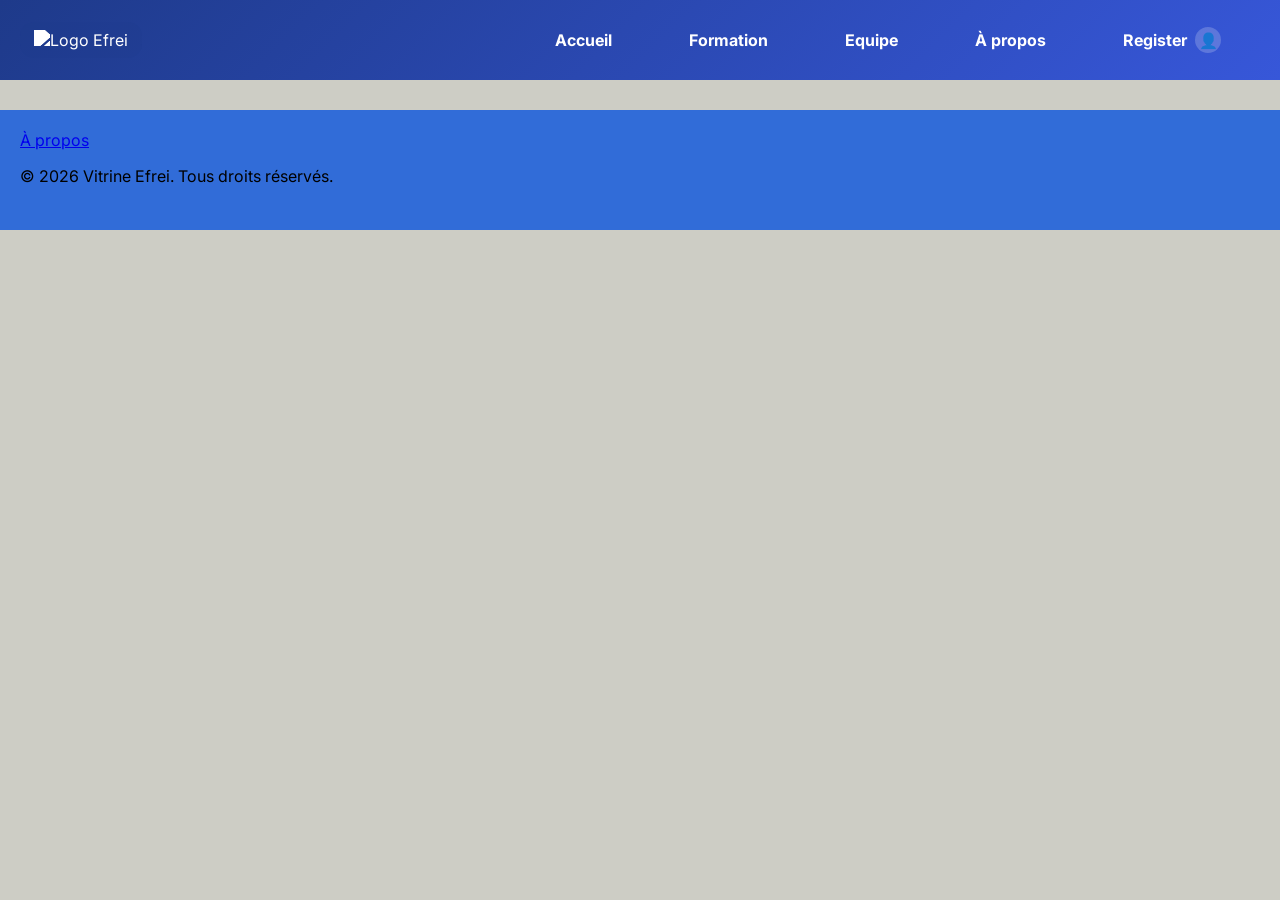
==== html/Apropos.html @ 618b9f23 "Modification header" ====
<!DOCTYPE html>
<html lang="en">
<head>
    <meta charset="UTF-8">
    <meta name="viewport" content="width=device-width, initial-scale=1.0">
    <link rel="stylesheet" href="../css/style.css">
    <link rel="stylesheet" href="../css/Apropos.css">
    <link href="https://fonts.googleapis.com/css2?family=Inter:wght@300;400;600&display=swap" rel="stylesheet">
    <title>Vitrine Efrei</title>
</head>
<body>
    <header>
        <div class="logo">
            <img src="https://www.capitainestudy.fr/wp-content/uploads/listing-uploads/logo/2022/02/LOGO_EFREI-PRINT_EFREI-WEB-2-2.png" alt="Logo Efrei">
        </div>
        <nav>
            <a href="Accueil.html">Accueil</a>
            <a href="Formation.html">Formation</a>
            <a href="Equipe.html">Equipe</a>
            <a href="Apropos.html">À propos</a>
            <a href="Register.html" class="register-link">Register <span class="user-icon" aria-hidden="true">👤</span></a>
        </nav>
    </header>
    <main>

    </main>
    <footer>
        <a href="Apropos.html">À propos</a>
        <p>&copy; 2026 Vitrine Efrei. Tous droits réservés.</p>
    </footer>
</body>
</html>
---- css/style.css ----
body {
    margin: 0;
    font-family: 'Inter', 'Segoe UI', sans-serif;
    background-color: rgb(205, 205, 197);
}

header {
    display: flex;
    justify-content: space-between;
    align-items: center;
    height: 80px;
    padding: 0 20px;
    background: linear-gradient(135deg, #1e3a8a 0%, #3757d9 100%);
}

header .logo {
    padding: 8px 14px;
    border-radius: 14px;
    background-color: rgba(30, 58, 138, 0.16);
}

header .logo img {
    height: 56px;
    width: auto;
    filter: brightness(0) invert(1);
}

nav {
    display: flex;
    width: 60%;
    justify-content: space-around;
    align-items: center;
}

nav a {
    text-decoration: none;
    color: #ffffff;
    font-weight: bold;
}

nav a.register-link {
    display: inline-flex;
    align-items: center;
    gap: 8px;
}

.user-icon {
    display: inline-flex;
    align-items: center;
    justify-content: center;
    width: 26px;
    height: 26px;
    border-radius: 50%;
    background: rgba(255, 255, 255, 0.2);
    color: #ffffff;
    font-size: 0.95rem;
}

main {
    margin: 5px 20px;
}

footer {
    margin-top: 30px;
    height: 80px;
    background-color: rgb(49, 108, 216);
    padding: 20px;
}
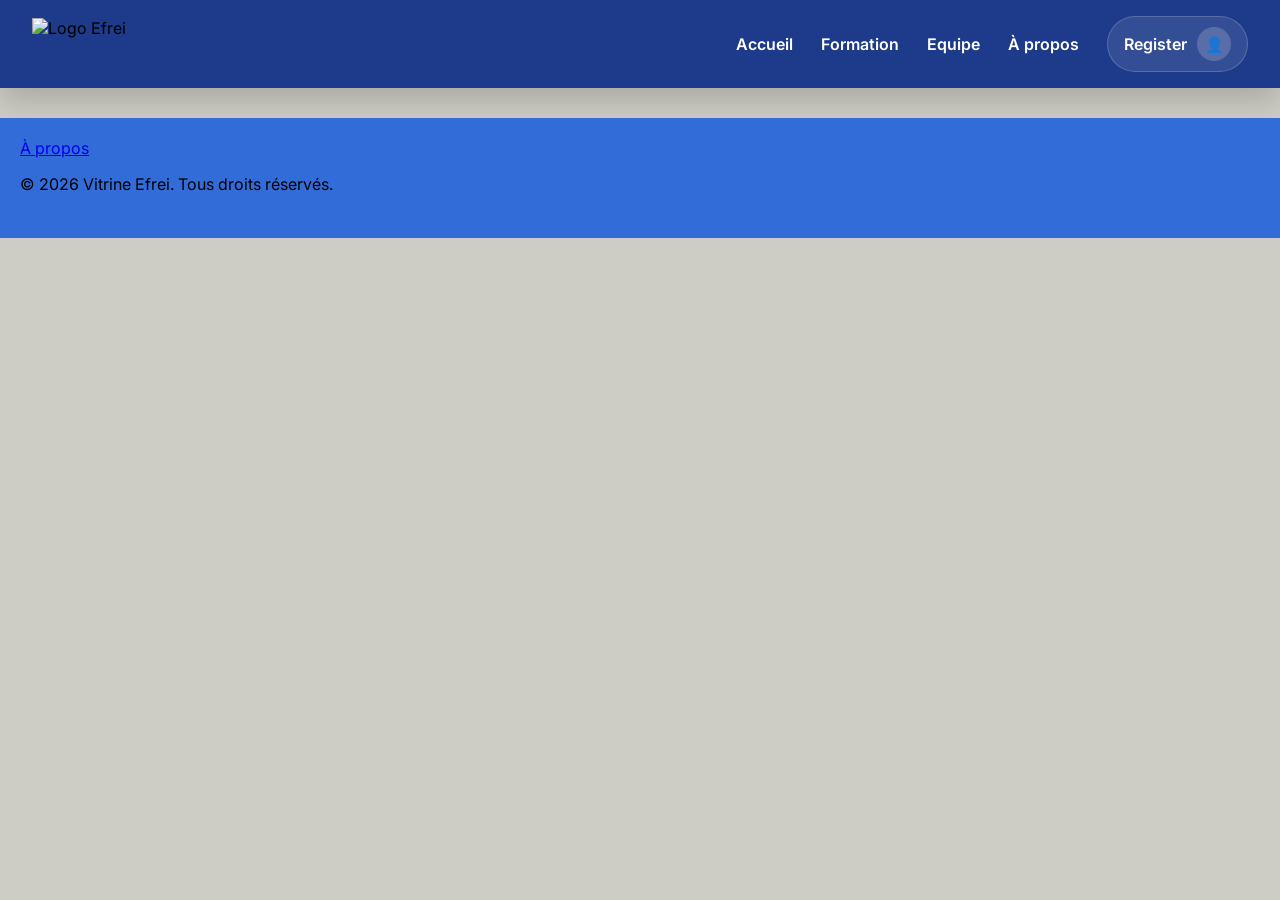
==== commit 670fb70a: "Header" ====
--- a/html/Apropos.html
+++ b/html/Apropos.html
@@ -11,7 +11,7 @@
 <body>
     <header>
         <div class="logo">
-            <img src="https://www.capitainestudy.fr/wp-content/uploads/listing-uploads/logo/2022/02/LOGO_EFREI-PRINT_EFREI-WEB-2-2.png" alt="Logo Efrei">
+            <img src="../img/Logo_Efrei.png" alt="Logo Efrei">
         </div>
         <nav>
             <a href="Accueil.html">Accueil</a>
--- a/css/style.css
+++ b/css/style.css
@@ -8,50 +8,59 @@
     display: flex;
     justify-content: space-between;
     align-items: center;
-    height: 80px;
-    padding: 0 20px;
-    background: linear-gradient(135deg, #1e3a8a 0%, #3757d9 100%);
+    min-height: 88px;
+    padding: 0 32px;
+    background-color: #1e3a8a;
+    box-shadow: 0 12px 32px rgba(0, 0, 0, 0.18);
 }
 
 header .logo {
-    padding: 8px 14px;
-    border-radius: 14px;
-    background-color: rgba(30, 58, 138, 0.16);
+    display: flex;
+    align-items: center;
 }
 
 header .logo img {
-    height: 56px;
+    height: 52px;
     width: auto;
-    filter: brightness(0) invert(1);
+    filter: none;
 }
 
 nav {
     display: flex;
-    width: 60%;
-    justify-content: space-around;
     align-items: center;
+    gap: 28px;
+    margin-left: auto;
 }
 
 nav a {
     text-decoration: none;
     color: #ffffff;
-    font-weight: bold;
+    font-weight: 600;
+    transition: color 0.2s ease, opacity 0.2s ease;
+}
+
+nav a:hover {
+    color: #e8ecff;
 }
 
 nav a.register-link {
     display: inline-flex;
     align-items: center;
-    gap: 8px;
+    gap: 10px;
+    padding: 10px 16px;
+    border-radius: 999px;
+    background: rgba(255, 255, 255, 0.1);
+    border: 1px solid rgba(255, 255, 255, 0.18);
 }
 
 .user-icon {
     display: inline-flex;
     align-items: center;
     justify-content: center;
-    width: 26px;
-    height: 26px;
+    width: 34px;
+    height: 34px;
     border-radius: 50%;
-    background: rgba(255, 255, 255, 0.2);
+    background: rgba(255, 255, 255, 0.18);
     color: #ffffff;
     font-size: 0.95rem;
 }
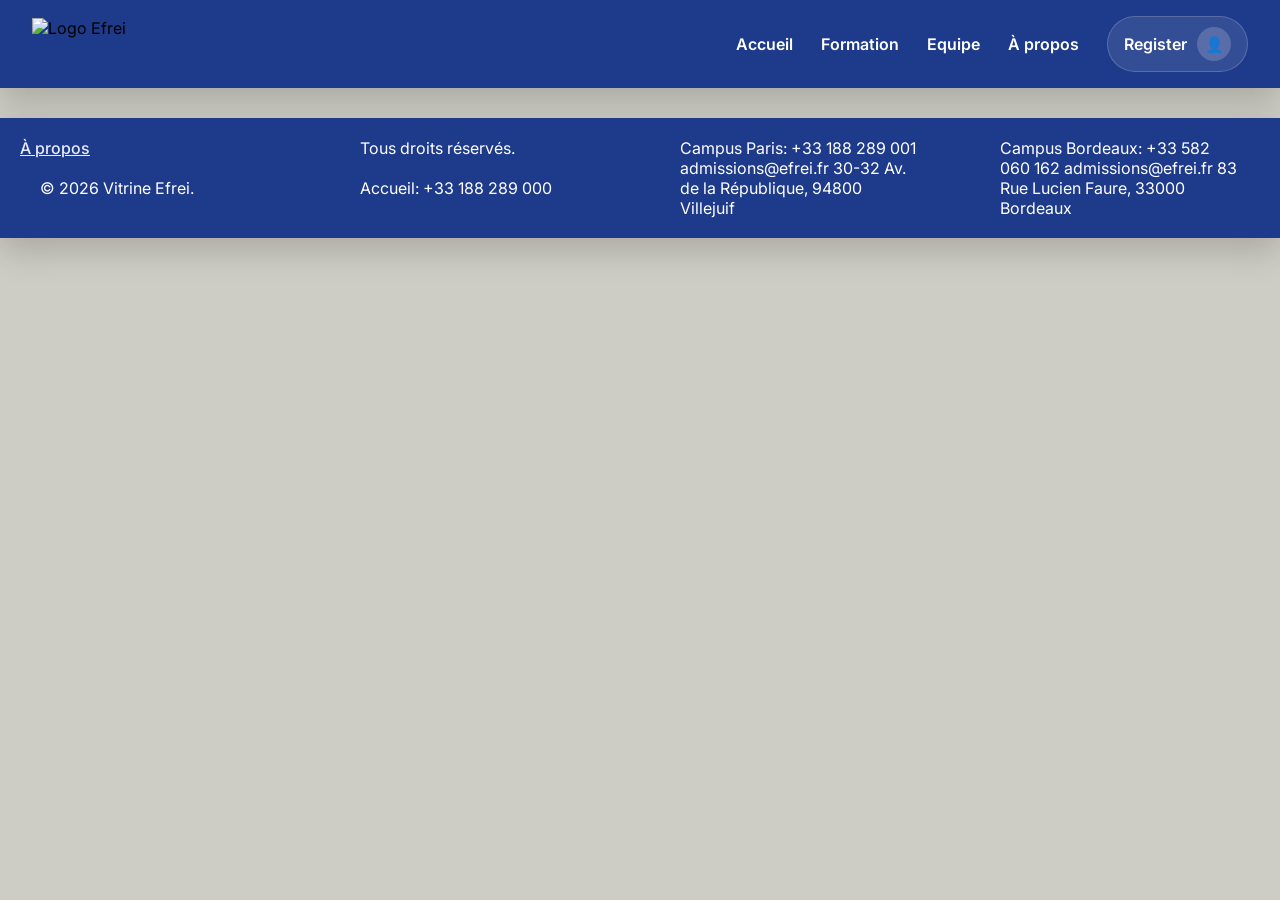
==== commit 98a16ec7: "Footer" ====
--- a/html/Apropos.html
+++ b/html/Apropos.html
@@ -25,8 +25,14 @@
 
     </main>
     <footer>
-        <a href="Apropos.html">À propos</a>
-        <p>&copy; 2026 Vitrine Efrei. Tous droits réservés.</p>
+        <div class="footer-columns">
+            <a href="Apropos.html">À propos</a>
+            <p>&copy; 2026 Vitrine Efrei.</p>
+            <p>Tous droits réservés.</p>
+            <p>Accueil: +33 188 289 000</p>
+            <p>Campus Paris: +33 188 289 001   admissions@efrei.fr   30-32 Av. de la République, 94800 Villejuif</p>
+            <p>Campus Bordeaux: +33 582 060 162   admissions@efrei.fr   83 Rue Lucien Faure, 33000 Bordeaux</p>
+        </div>
     </footer>
 </body>
 </html>
--- a/css/style.css
+++ b/css/style.css
@@ -72,7 +72,25 @@
 footer {
     margin-top: 30px;
     height: 80px;
-    background-color: rgb(49, 108, 216);
+    background-color: #1e3a8a;
+    box-shadow: 0 12px 32px rgba(0, 0, 0, 0.18);
     padding: 20px;
+    color: white;
 }
 
+.footer-columns{
+    columns: 4;
+    column-gap: 40px;
+
+}
+
+.footer-columns p {
+    margin: 20px 20px 20px;
+    break-inside: avoid; 
+}
+
+footer a{
+    color: #e8ecff;
+    font-weight: 500;
+}
+
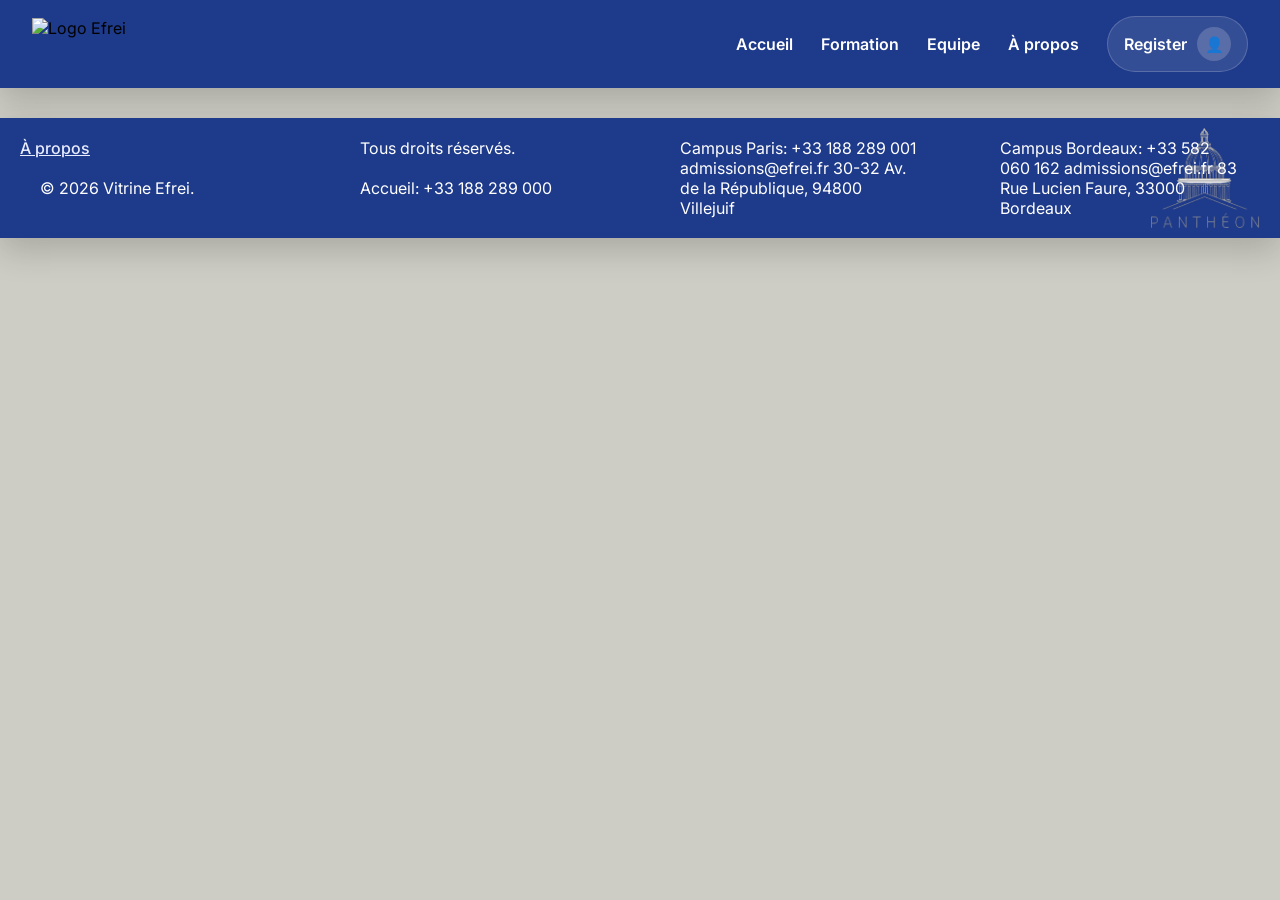
==== commit 356fc7bb: "register page" ====
--- a/html/Apropos.html
+++ b/html/Apropos.html
@@ -6,6 +6,7 @@
     <link rel="stylesheet" href="../css/style.css">
     <link rel="stylesheet" href="../css/Apropos.css">
     <link href="https://fonts.googleapis.com/css2?family=Inter:wght@300;400;600&display=swap" rel="stylesheet">
+    <script type="module" src="../js/Apropos.js"></script>
     <title>Vitrine Efrei</title>
 </head>
 <body>
--- a/css/style.css
+++ b/css/style.css
@@ -76,6 +76,12 @@
     box-shadow: 0 12px 32px rgba(0, 0, 0, 0.18);
     padding: 20px;
     color: white;
+    background-image: url("../img/Panthéon.png");
+    background-repeat: no-repeat;
+    background-position: right 20px bottom 20px;
+    background-size: 110px;
+    background-position-y: 10px;
+
 }
 
 .footer-columns{
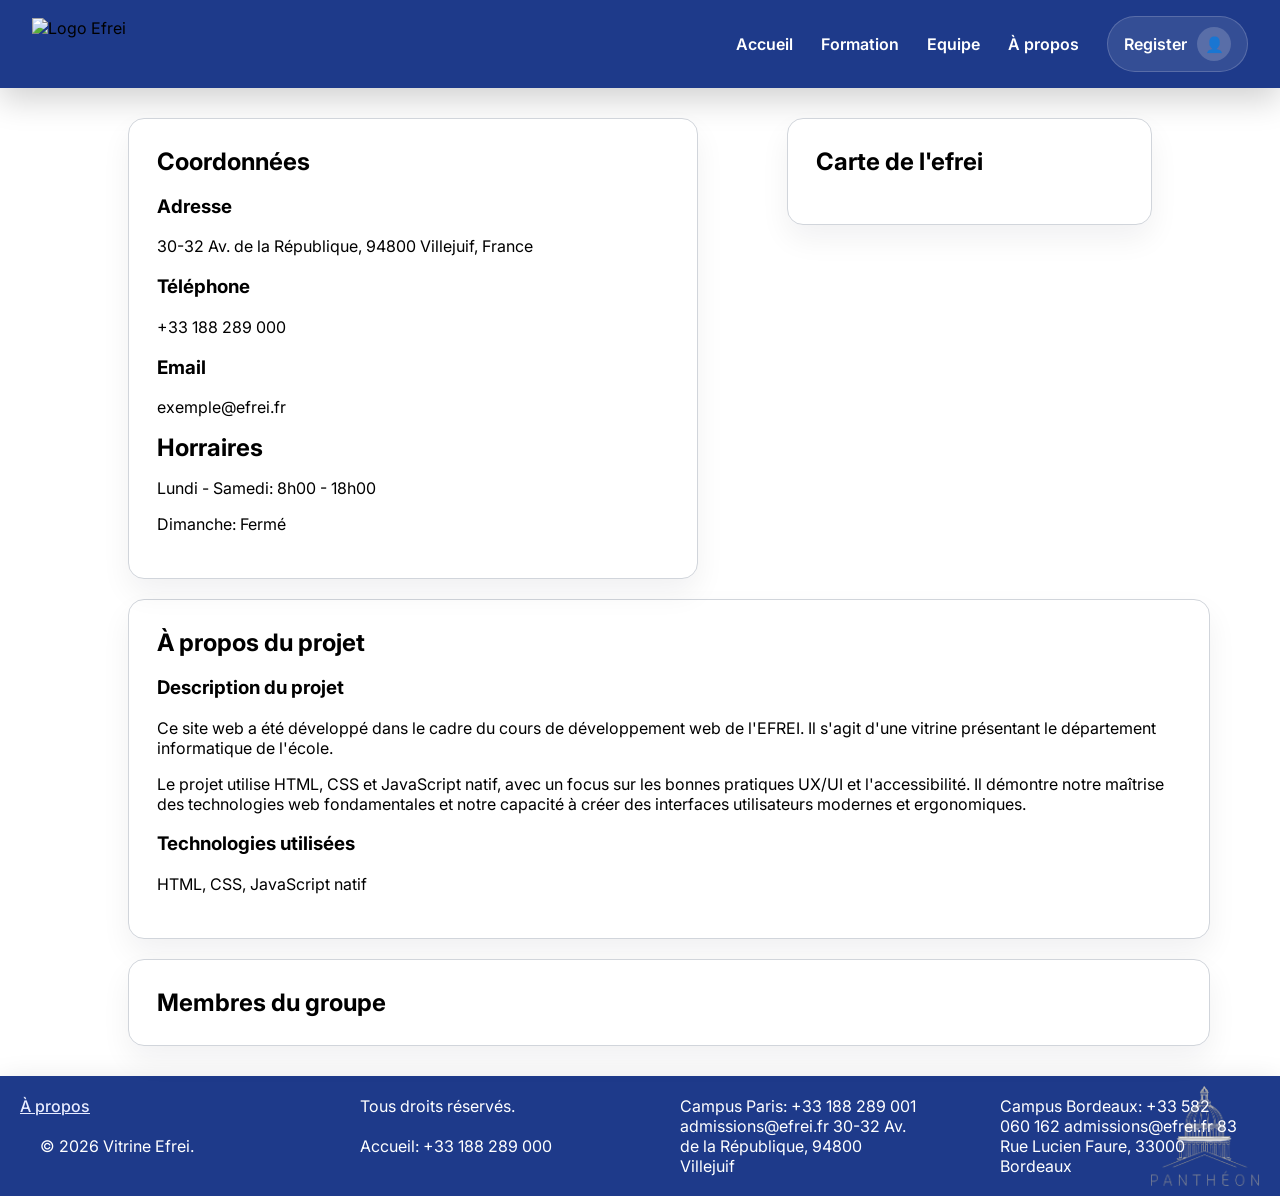
==== commit 2bf15e34: "apropos" ====
--- a/html/Apropos.html
+++ b/html/Apropos.html
@@ -23,7 +23,36 @@
         </nav>
     </header>
     <main>
-
+        <video class="bg-video" autoplay muted loop playsinline> <source src="../video/aproposvid.mp4" type="video/mp4"> </video>
+        <div class="first-row-block">
+            <section class="coordonnee">
+                <h2>Coordonnées</h2>
+                <h3>Adresse</h3>
+                <p>30-32 Av. de la République, 94800 Villejuif, France</p>
+                <h3>Téléphone</h3>
+                <p>+33 188 289 000</p>
+                <h3>Email</h3>
+                <p>exemple@efrei.fr</p>
+                <h2>Horraires</h2>
+                <p>Lundi - Samedi: 8h00 - 18h00</p>
+                <p>Dimanche: Fermé</p>
+            </section>
+            <section class="carte">
+                <h2>Carte de l'efrei</h2>
+                <img src="" alt="">
+            </section>
+        </div>
+        <section class="info-projet">
+            <h2>À propos du projet</h2>
+            <h3>Description du projet</h3>
+            <p>Ce site web a été développé dans le cadre du cours de développement web de l'EFREI. Il s'agit d'une vitrine présentant le département informatique de l'école.</p>
+            <p>Le projet utilise HTML, CSS et JavaScript natif, avec un focus sur les bonnes pratiques UX/UI et l'accessibilité. Il démontre notre maîtrise des technologies web fondamentales et notre capacité à créer des interfaces utilisateurs modernes et ergonomiques.</p>
+            <h3>Technologies utilisées</h3>
+            <p>HTML, CSS, JavaScript natif</p>
+        </section>
+        <section class="groupe">
+            <h2>Membres du groupe</h2>
+        </section>
     </main>
     <footer>
         <div class="footer-columns">
--- a/css/style.css
+++ b/css/style.css
@@ -1,7 +1,6 @@
 body {
     margin: 0;
     font-family: 'Inter', 'Segoe UI', sans-serif;
-    background-color: rgb(205, 205, 197);
 }
 
 header {
--- a/css/Apropos.css
+++ b/css/Apropos.css
@@ -0,0 +1,111 @@
+main { 
+    position: relative;
+    min-height: 100vh;
+    margin: 0px;
+    padding-top: 20px;
+    padding-bottom: 30px;
+}
+
+h2 {
+    margin: 0px;
+}
+
+footer {
+    margin: 0px;
+}
+
+.bg-video {
+    position: absolute;
+    top: 0;
+    left: 0;
+    width: 100%;
+    height: 100%;
+    object-fit: cover;
+    z-index: -1;
+    opacity: 1;
+}
+
+.first-row-block {
+    display: flex;
+    justify-content: space-between;
+    align-items: center;
+    margin: 0 10%;
+    height: 40%;
+}
+
+.coordonnee {
+    background: #ffffff;
+    border: 1px solid #d1d5db;
+    border-radius: 16px;
+    padding: 28px;
+    box-shadow: 0 14px 30px rgba(15, 23, 42, 0.06);
+    transition: background-color 0.25s ease, border-color 0.25s ease, transform 0.25s ease;
+    cursor: pointer;
+    height: 80%;
+    width: 50%;
+    margin: 10px 50px 10px 0;
+}
+
+.coordonnee:hover {
+    background-color: #eef4ff;
+    border-color: #a5b4fc;
+    transform: translateY(-3px);
+}
+
+.carte {
+    background: #ffffff;
+    border: 1px solid #d1d5db;
+    border-radius: 16px;
+    padding: 28px;
+    box-shadow: 0 14px 30px rgba(15, 23, 42, 0.06);
+    transition: background-color 0.25s ease, border-color 0.25s ease, transform 0.25s ease;
+    cursor: pointer;
+    height: 80%;
+    width: 30%;
+    align-self: flex-start;
+    margin-top: 10px;
+}
+
+.carte:hover {
+    background-color: #eef4ff;
+    border-color: #a5b4fc;
+    transform: translateY(-3px);
+}
+
+.info-projet {
+    background: #ffffff;
+    border: 1px solid #d1d5db;
+    border-radius: 16px;
+    padding: 28px;
+    box-shadow: 0 14px 30px rgba(15, 23, 42, 0.06);
+    transition: background-color 0.25s ease, border-color 0.25s ease, transform 0.25s ease;
+    cursor: pointer;
+    height: 20%;
+    width: 80%;
+    margin: 10px 10%;
+}
+
+.info-projet:hover {
+    background-color: #eef4ff;
+    border-color: #a5b4fc;
+    transform: translateY(-3px);
+}
+
+.groupe {
+    background: #ffffff;
+    border: 1px solid #d1d5db;
+    border-radius: 16px;
+    padding: 28px;
+    box-shadow: 0 14px 30px rgba(15, 23, 42, 0.06);
+    transition: background-color 0.25s ease, border-color 0.25s ease, transform 0.25s ease;
+    cursor: pointer;
+    height: 20%;
+    width: 80%;
+    margin: 20px 10% 0 10%;
+}
+
+.groupe:hover {
+    background-color: #eef4ff;
+    border-color: #a5b4fc;
+    transform: translateY(-3px);
+}
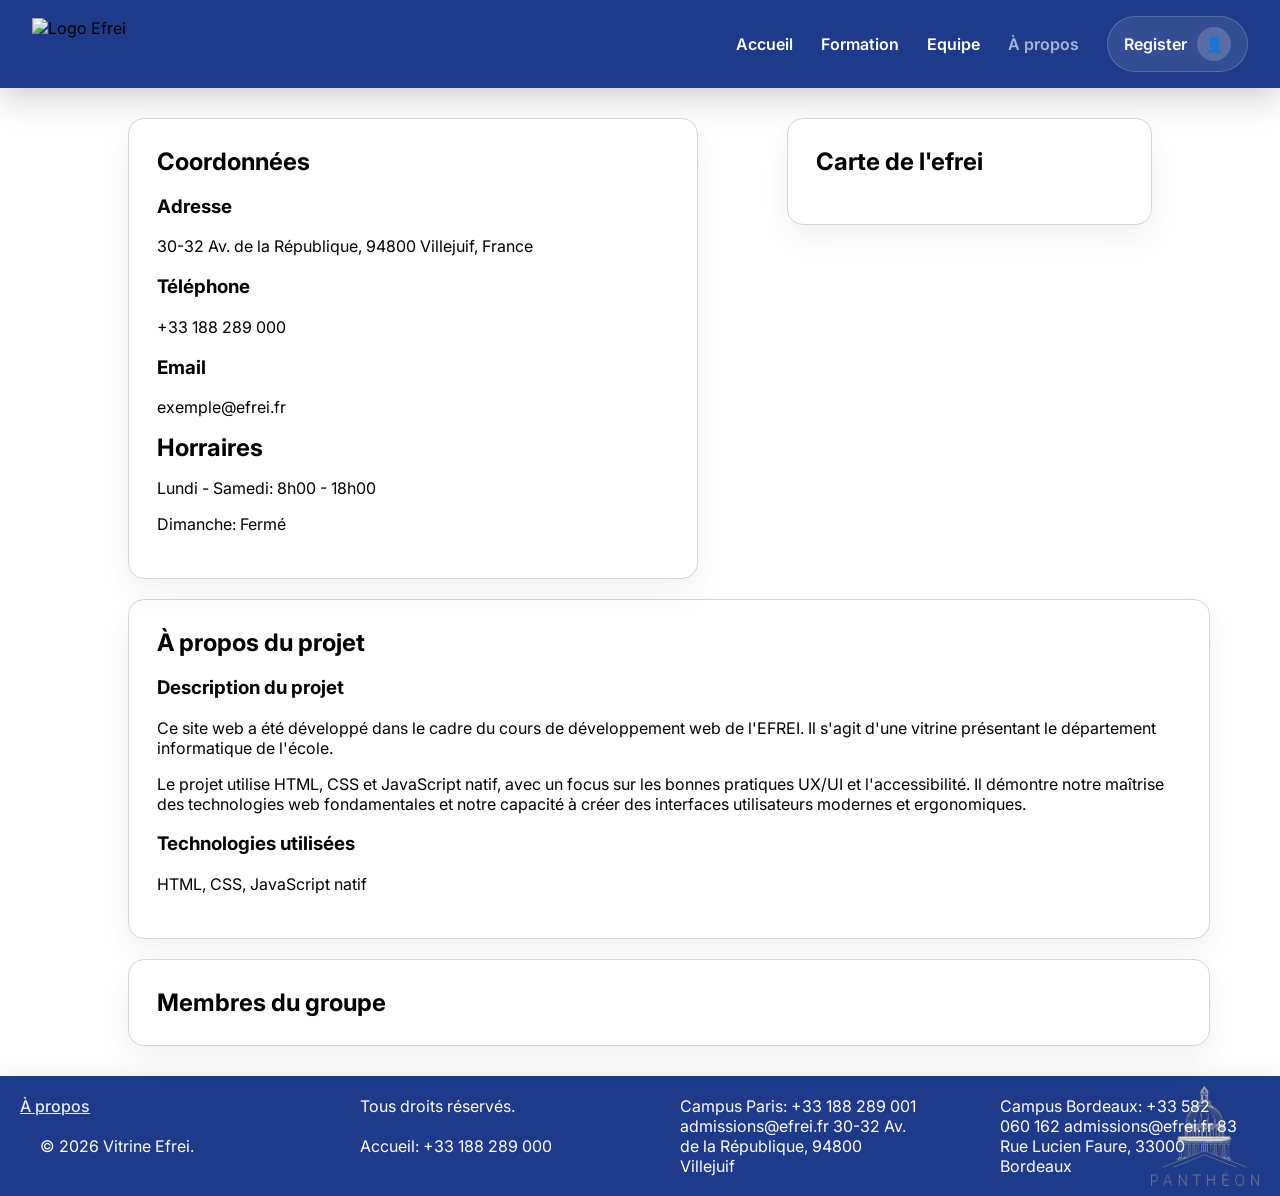
==== commit c1adb5a4: "style changes" ====
--- a/html/Apropos.html
+++ b/html/Apropos.html
@@ -18,12 +18,14 @@
             <a href="Accueil.html">Accueil</a>
             <a href="Formation.html">Formation</a>
             <a href="Equipe.html">Equipe</a>
-            <a href="Apropos.html">À propos</a>
+            <a href="Apropos.html" class="active">À propos</a>
             <a href="Register.html" class="register-link">Register <span class="user-icon" aria-hidden="true">👤</span></a>
         </nav>
     </header>
     <main>
-        <video class="bg-video" autoplay muted loop playsinline> <source src="../video/aproposvid.mp4" type="video/mp4"> </video>
+        <video class="bg-video" autoplay muted loop playsinline disablepictureinpicture controlslist="noplaybackrate noremoteplayback nofullscreen nodownload" disableremoteplayback aria-hidden="true" tabindex="-1">
+            <source src="../video/aproposvid.mp4" type="video/mp4">
+        </video>
         <div class="first-row-block">
             <section class="coordonnee">
                 <h2>Coordonnées</h2>
--- a/css/style.css
+++ b/css/style.css
@@ -39,7 +39,13 @@
 }
 
 nav a:hover {
-    color: #e8ecff;
+    color: #cbd5e1;
+    opacity: 0.8;
+}
+
+nav .active {
+    color: #cbd5e1;
+    opacity: 0.8;
 }
 
 nav a.register-link {
--- a/css/Apropos.css
+++ b/css/Apropos.css
@@ -23,6 +23,7 @@
     object-fit: cover;
     z-index: -1;
     opacity: 1;
+    pointer-events: none;
 }
 
 .first-row-block {
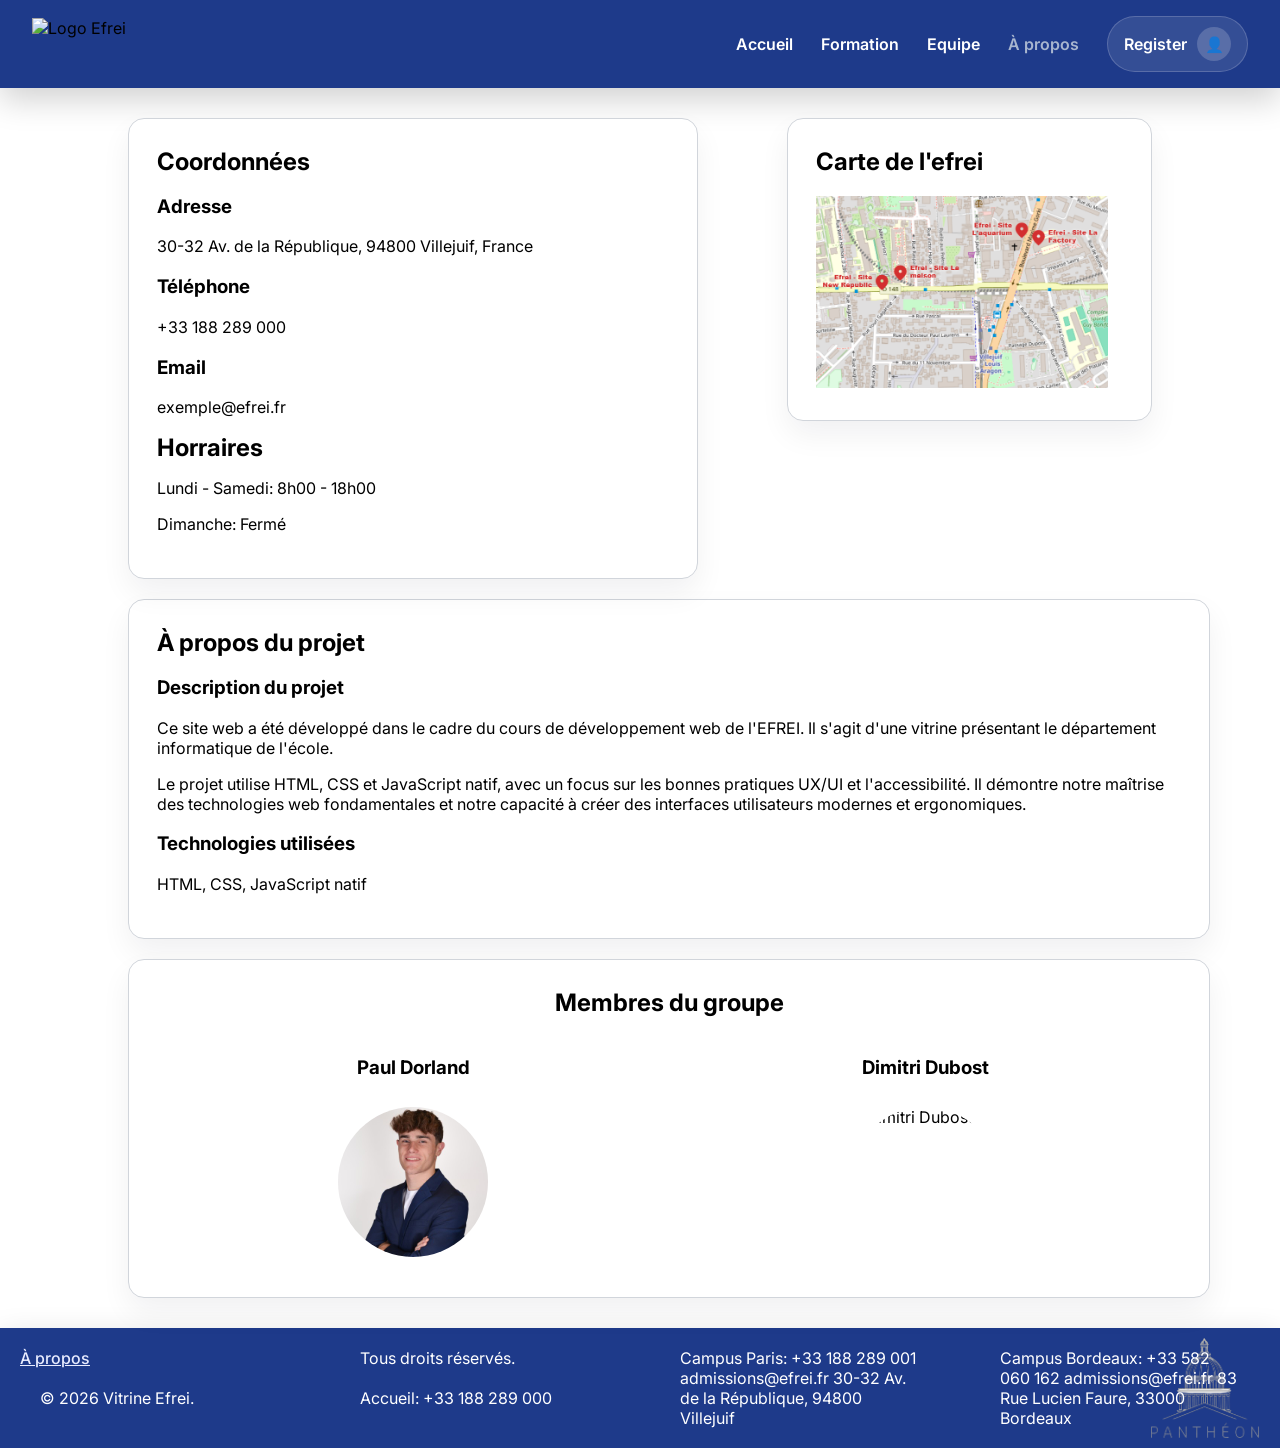
==== commit c1dc50ab: "apropos" ====
--- a/html/Apropos.html
+++ b/html/Apropos.html
@@ -39,9 +39,9 @@
                 <p>Lundi - Samedi: 8h00 - 18h00</p>
                 <p>Dimanche: Fermé</p>
             </section>
-            <section class="carte">
+            <section class="carte open-modal">
                 <h2>Carte de l'efrei</h2>
-                <img src="" alt="">
+                <img src="../img/carte_efrei.png" alt="">
             </section>
         </div>
         <section class="info-projet">
@@ -54,6 +54,20 @@
         </section>
         <section class="groupe">
             <h2>Membres du groupe</h2>
+            <div class="membres">
+                <div>
+                    <h3>Paul Dorland</h3>
+                    <div class="img-membre">
+                        <img src="../img/paul-dorland.png" alt="Paul Dorland">
+                    </div>
+                </div>
+                <div>
+                    <h3>Dimitri Dubost</h3>
+                    <div class="img-membre">
+                        <img src="../img/dimitri-dubost.png" alt="Dimitri Dubost">
+                    </div>
+                </div>
+            </div>
         </section>
     </main>
     <footer>
--- a/css/Apropos.css
+++ b/css/Apropos.css
@@ -73,6 +73,12 @@
     transform: translateY(-3px);
 }
 
+.carte img {
+    margin-top: 20px;
+    height: 250px;
+    width: 350px;
+}
+
 .info-projet {
     background: #ffffff;
     border: 1px solid #d1d5db;
@@ -109,4 +115,122 @@
     background-color: #eef4ff;
     border-color: #a5b4fc;
     transform: translateY(-3px);
+}
+
+.groupe h2 {
+    text-align: center;
+}
+
+.groupe .membres {
+    margin-top: 20px;
+    display: flex;
+    justify-content: space-around;
+    position: relative;
+    margin-bottom: 12px;
+}
+
+.membres > div {
+    width: 30%;
+}
+
+.membres h3 {
+    text-align: center;
+}
+
+.membres .img-membre {
+    display: flex;
+    justify-content: center;
+    margin-top: 28px;
+
+}
+
+.membres .img-membre img {
+    width: 150px;
+    height: 150px;
+    border-radius: 50%;
+    object-fit: cover;
+}
+
+/* Boite Modale */
+
+.modal {
+    position: fixed;
+    top: 0;
+    left: 0;
+    width: 100%;
+    height: 100%;
+    background: rgba(0,0,0,0.8);
+    display: flex;
+    justify-content: center;
+    align-items: center;
+    z-index: 20;
+}
+
+.modal-wrapper {
+    z-index: 25;
+    width: 600px;
+    max-width: 600px;
+    height: 400px;
+    max-height: 400px;
+    padding: 20px;
+    background: #fff;
+    box-shadow: 0 3px 10px rgba(0, 0, 0, 0.2);
+    display: flex;
+    justify-content: center;
+    align-items: center;
+    animation: 0.7s fadeInFromNone;
+}
+
+.modal h2 {
+    text-align: center;
+}
+
+.carte-conteneur {
+    display: flex;
+    justify-content: center;
+    align-items: center;
+    margin-top: 50px;
+}
+.modal img {
+    width: 60%;
+    height: auto;
+}
+
+@keyframes fadeInFromNone {
+    0% {
+        opacity: 0;
+    }
+
+    100% {
+        opacity: 1;
+    }
+}
+
+.modal-content {
+    margin-bottom: 40px;
+    width: 600px;
+}
+
+.backmodal {
+    position: absolute;
+    width: 40px;
+    height: 40px;
+    background-color: #fff;
+    border-radius: 50%;
+    top: 150px;
+    box-shadow: 0 15px 35px #3232321a, 0 5px 15px #0000001a;
+    cursor: pointer;
+    transition: transform 0.3s;
+    display: flex;
+    justify-content: center;
+    align-items: center;
+}
+
+.backmodal:hover {
+    transform: scale(1.2);
+}
+
+.backmodal img {
+    height: 25px;
+    width: 25px;
 }
